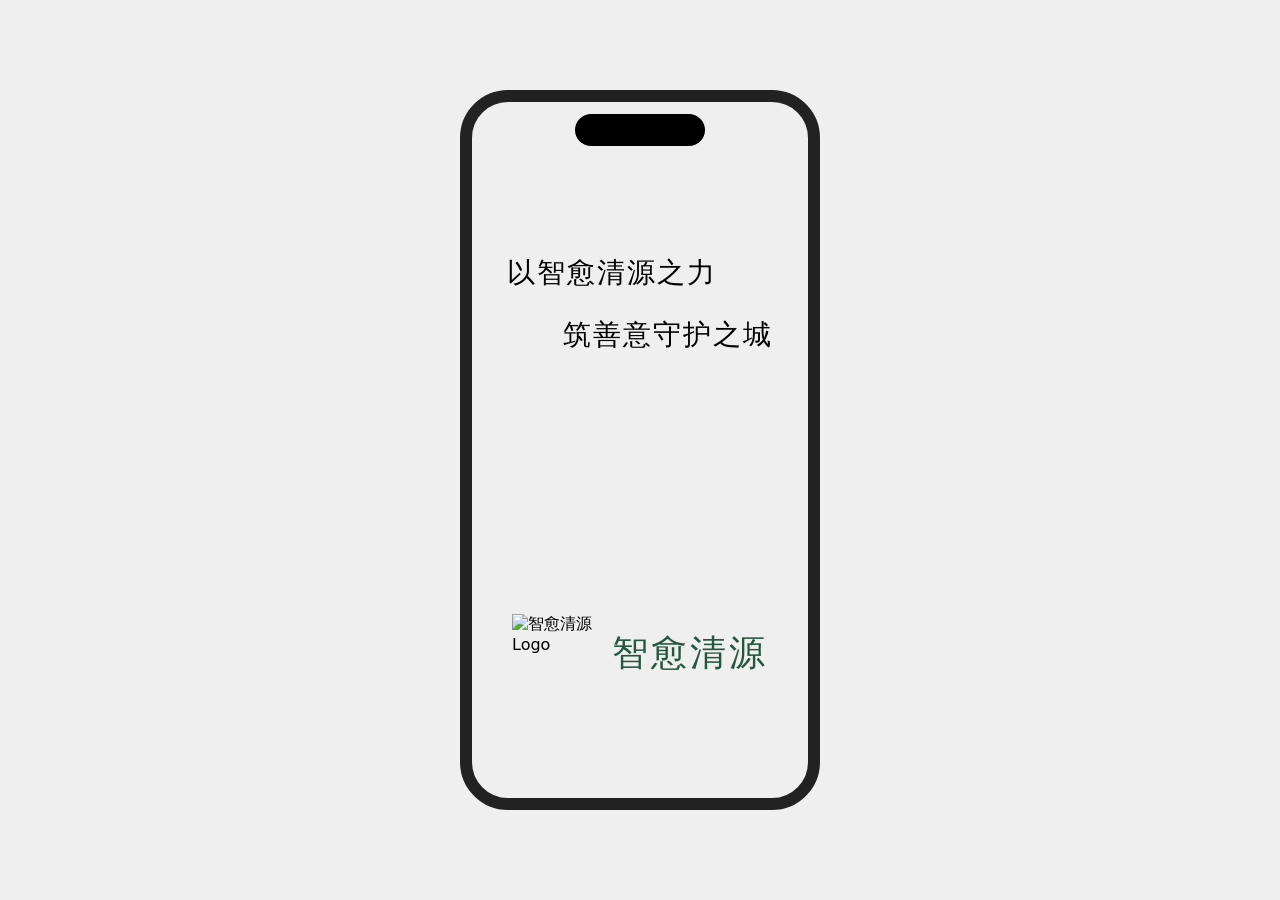
==== index.html @ e717546c "Remove preload link for background image" ====
<!DOCTYPE html>
<html lang="zh-CN">
<head>
    <meta charset="UTF-8">
    <meta name="viewport" content="width=device-width, initial-scale=1.0">
    <title>智愈清源-启动页</title>
    <link rel="preload" href="https://yue1010.github.io/zhiyu-qingyuan2.0/image/LOGO.png" as="image" fetchpriority="high">
    <!--引入外部CSS-->
    <link rel="stylesheet" href="./css/splash.css">
</head>
<body>
    <div class="phone-box">
        <div class="island"></div>
        <div class="splash-wrap">
            <div class="slogan-wrap">
                <div class="slogan-text left">以智愈清源之力</div>
                <div class="slogan-text right">筑善意守护之城</div>
            </div>
            <div class="footer-logo">
                <img class="logo-img" src="https://yue1010.github.io/zhiyu-qingyuan2.0/image/LOGO.png" alt="智愈清源 Logo">
                <span class="name-text">智愈清源</span>
            </div>
        </div>
    </div>
<!--引入外部JS-->
<script src="./js/splash.js"></script>
</body>
</html>
---- css/splash.css ----
* {
    margin: 0;
    padding: 0;
    box-sizing: border-box;
}
body {
    background: #efefef;
    min-height: 100vh;
    display: flex;
    justify-content: center;
    align-items: center;
    font-family: system-ui, sans-serif;
}
.phone-box {
    width: 360px;
    height: 720px;
    border: 12px solid #222222;
    border-radius: 48px;
    position: relative;
    overflow: hidden;
    background: url("https://yue1010.github.io/zhiyu-qingyuan2.0/image/background.png") no-repeat center center;
    background-size: cover;
    background-position: center;
}
.island {
    width: 130px;
    height: 32px;
    background: #000;
    border-radius: 20px;
    position: absolute;
    top: 12px;
    left: 50%;
    transform: translateX(-50%);
    z-index:99;
}
.splash-wrap{
    width:100%;
    height:100%;
    display:flex;
    flex-direction:column;
    align-items:center;
    padding: 140px 30px 100px;
}
.slogan-wrap{
    width: 100%;
    margin-bottom: auto;
}
.slogan-text{
    font-size: 28px;
    color: #000;
    line-height: 2.2;
    letter-spacing: 2px; /* 增加文字字间距 */
}
.slogan-text.left {
    text-align: left;
    padding-left: 5px;
}
.slogan-text.right {
    text-align: right;
    padding-right: 5px;
}
.footer-logo{
    display: flex;
    align-items: center;
    gap:10px;
    margin-top: 145px;
}
.logo-img{
    width:90px;
    height:90px;
    object-fit: contain;
    transform: translateY(6px); /* logo 图片单独下移 */
}
.name-text{
    font-size:36px;
    color:#24573F;
    letter-spacing: 3px;
}
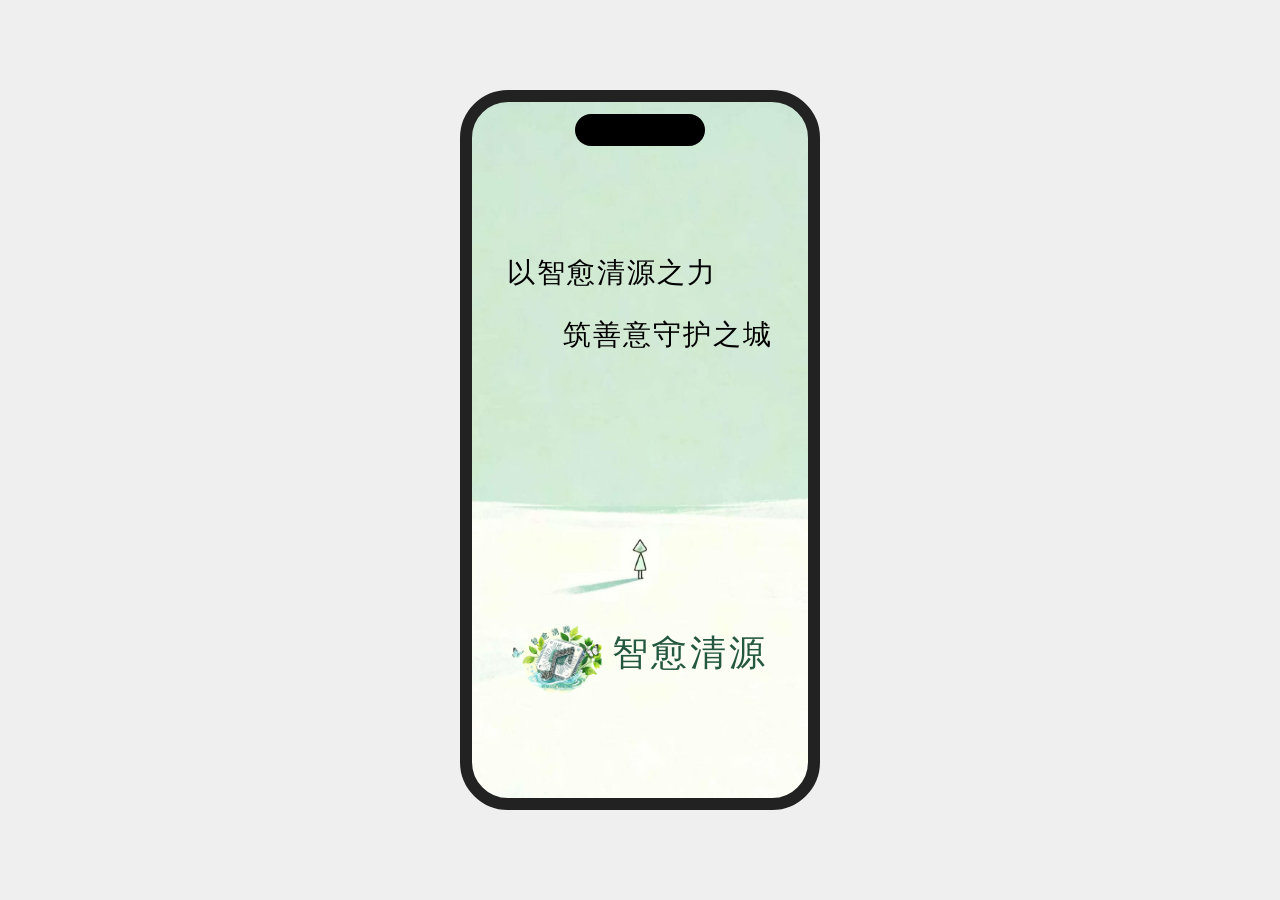
==== commit 0a350548: "Update logo image from JPG to PNG format" ====
--- a/css/splash.css
+++ b/css/splash.css
@@ -18,7 +18,7 @@
     border-radius: 48px;
     position: relative;
     overflow: hidden;
-    background: url("https://yue1010.github.io/zhiyu-qingyuan2.0/image/background.png") no-repeat center center;
+    background: url("https://yue1010.github.io/zhiyu-qingyuan2.0/image/background.jpg") no-repeat center center;
     background-size: cover;
     background-position: center;
 }
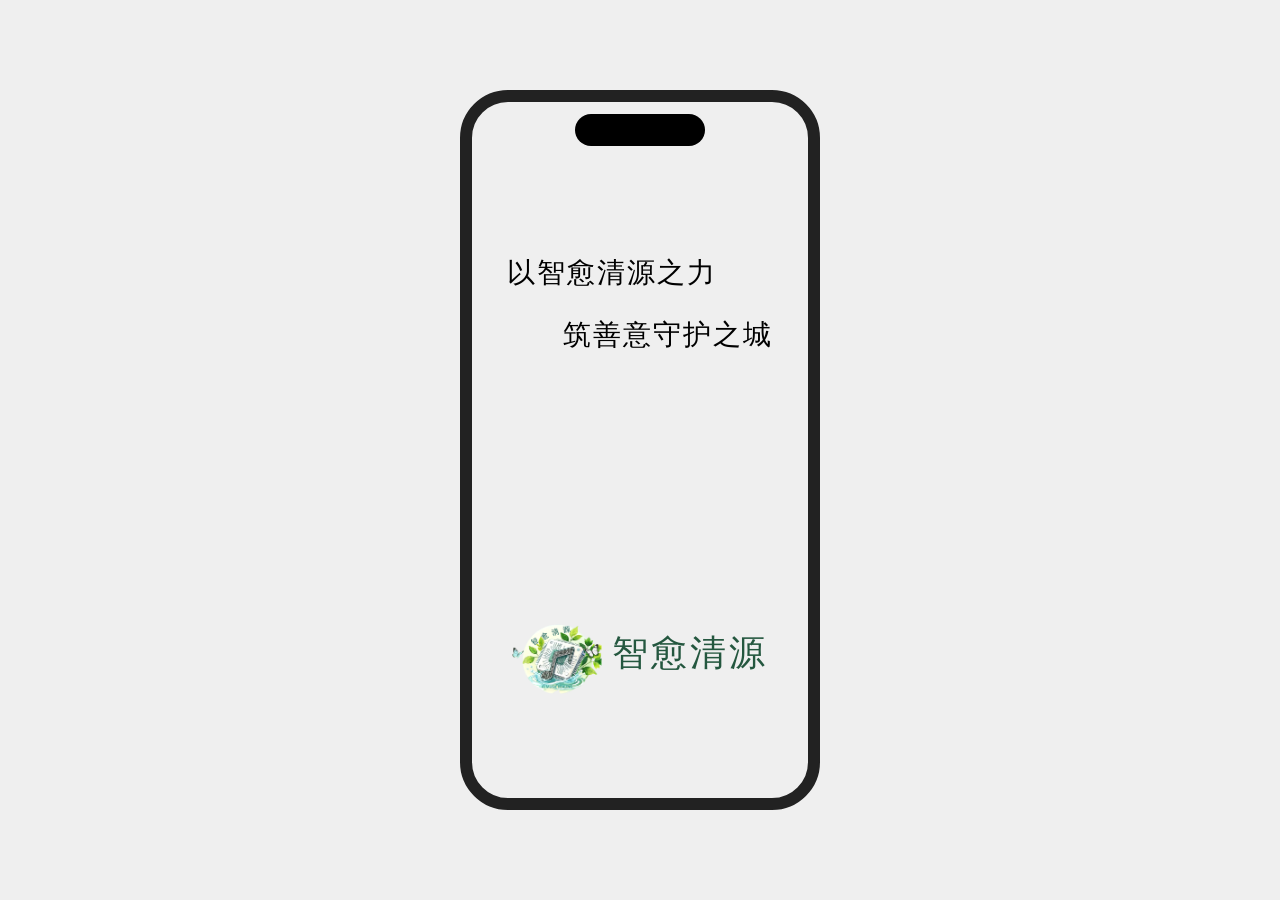
==== commit 1b0c5ae8: "Update logo image source paths in index.html" ====
--- a/index.html
+++ b/index.html
@@ -4,7 +4,7 @@
     <meta charset="UTF-8">
     <meta name="viewport" content="width=device-width, initial-scale=1.0">
     <title>智愈清源-启动页</title>
-    <link rel="preload" href="https://yue1010.github.io/zhiyu-qingyuan2.0/image/LOGO.png" as="image" fetchpriority="high">
+    <link rel="preload" href="./image/LOGO.png" as="image" fetchpriority="high">
     <!--引入外部CSS-->
     <link rel="stylesheet" href="./css/splash.css">
 </head>
@@ -17,7 +17,7 @@
                 <div class="slogan-text right">筑善意守护之城</div>
             </div>
             <div class="footer-logo">
-                <img class="logo-img" src="https://yue1010.github.io/zhiyu-qingyuan2.0/image/LOGO.png" alt="智愈清源 Logo">
+                <img class="logo-img" src="./image/LOGO.png" alt="智愈清源 Logo">
                 <span class="name-text">智愈清源</span>
             </div>
         </div>
--- a/css/splash.css
+++ b/css/splash.css
@@ -18,7 +18,7 @@
     border-radius: 48px;
     position: relative;
     overflow: hidden;
-    background: url("https://yue1010.github.io/zhiyu-qingyuan2.0/image/background.jpg") no-repeat center center;
+    background: url("./image/background.jpg") no-repeat center center;
     background-size: cover;
     background-position: center;
 }
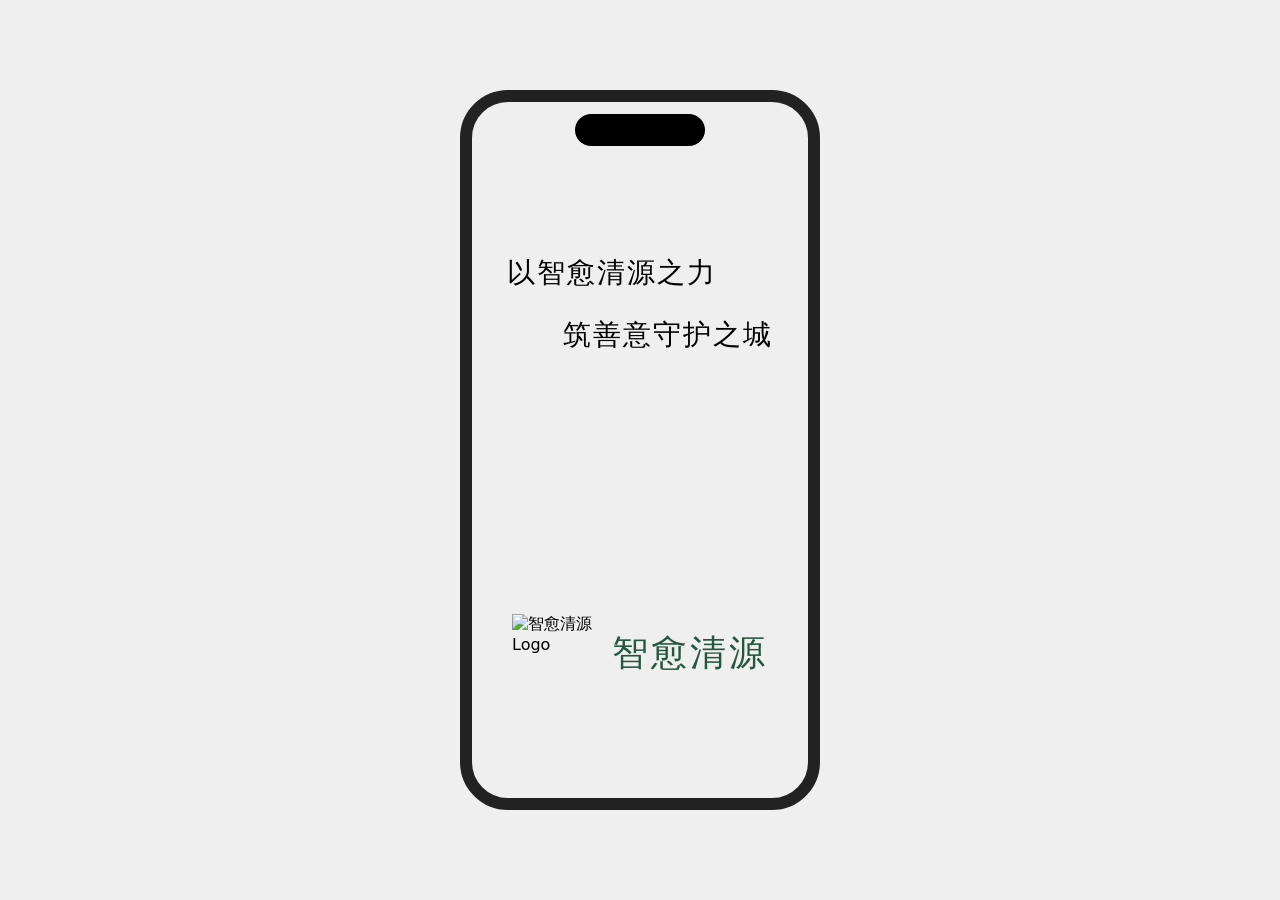
==== commit 234fa075: "Update logo image path in index.html" ====
--- a/index.html
+++ b/index.html
@@ -4,7 +4,7 @@
     <meta charset="UTF-8">
     <meta name="viewport" content="width=device-width, initial-scale=1.0">
     <title>智愈清源-启动页</title>
-    <link rel="preload" href="./image/LOGO.png" as="image" fetchpriority="high">
+    <link rel="preload" href="/zhiyu-qingyuan2.0/image/LOGO.png" as="image" fetchpriority="high">
     <!--引入外部CSS-->
     <link rel="stylesheet" href="./css/splash.css">
 </head>
@@ -17,7 +17,7 @@
                 <div class="slogan-text right">筑善意守护之城</div>
             </div>
             <div class="footer-logo">
-                <img class="logo-img" src="./image/LOGO.png" alt="智愈清源 Logo">
+                <img class="logo-img" src="/zhiyu-qingyuan2.0/image/LOGO.png" alt="智愈清源 Logo">
                 <span class="name-text">智愈清源</span>
             </div>
         </div>
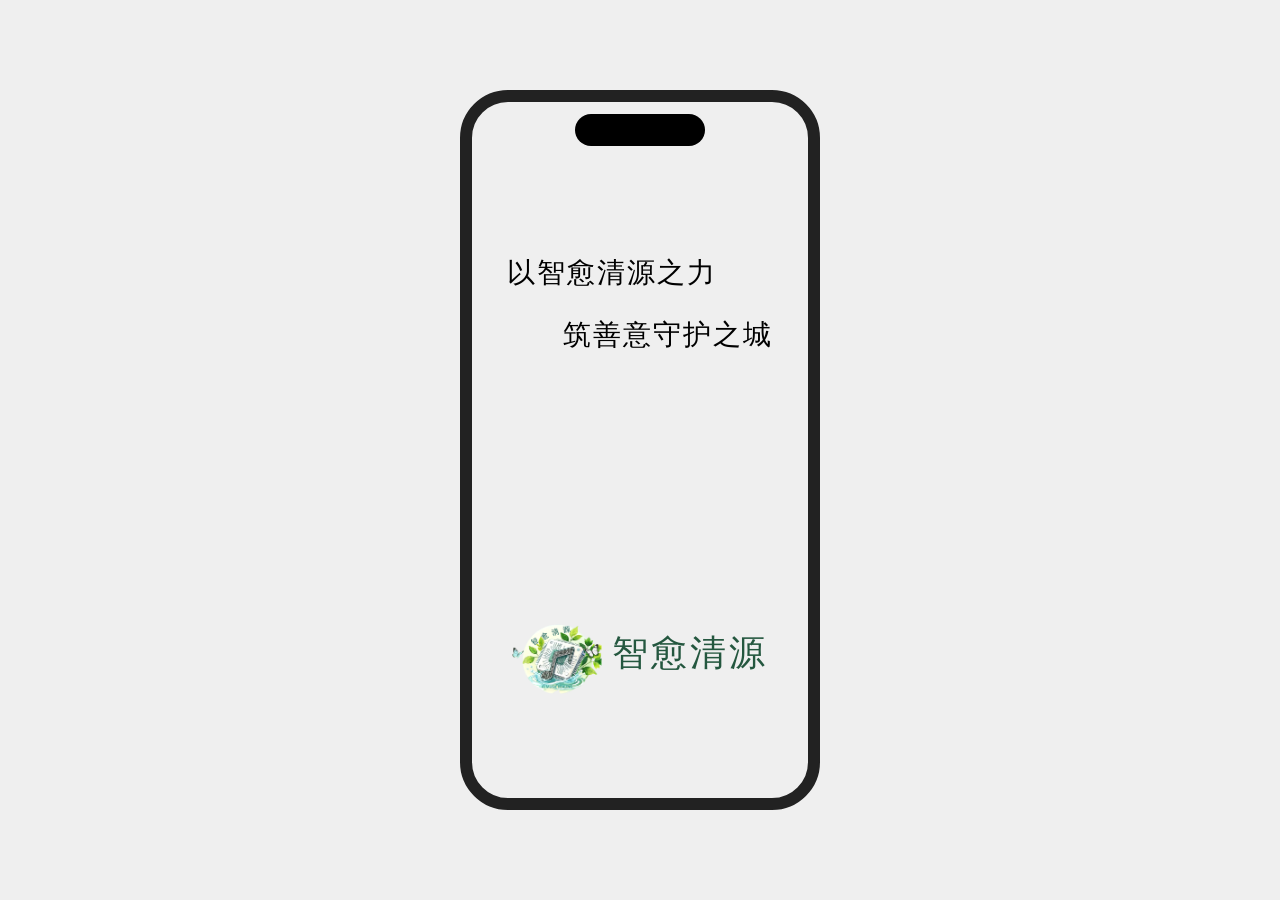
==== commit b681db73: "Update logo image paths in index.html" ====
--- a/index.html
+++ b/index.html
@@ -4,7 +4,7 @@
     <meta charset="UTF-8">
     <meta name="viewport" content="width=device-width, initial-scale=1.0">
     <title>智愈清源-启动页</title>
-    <link rel="preload" href="/zhiyu-qingyuan2.0/image/LOGO.png" as="image" fetchpriority="high">
+    <link rel="preload" href="./image/LOGO.png" as="image" fetchpriority="high">
     <!--引入外部CSS-->
     <link rel="stylesheet" href="./css/splash.css">
 </head>
@@ -17,7 +17,7 @@
                 <div class="slogan-text right">筑善意守护之城</div>
             </div>
             <div class="footer-logo">
-                <img class="logo-img" src="/zhiyu-qingyuan2.0/image/LOGO.png" alt="智愈清源 Logo">
+                <img class="logo-img" src="./image/LOGO.png" alt="智愈清源 Logo">
                 <span class="name-text">智愈清源</span>
             </div>
         </div>
--- a/css/splash.css
+++ b/css/splash.css
@@ -18,7 +18,7 @@
     border-radius: 48px;
     position: relative;
     overflow: hidden;
-    background: url("./image/background.jpg") no-repeat center center;
+    background: url("/zhiyu-qingyuan2.0/image/background.jpg") no-repeat center center;
     background-size: cover;
     background-position: center;
 }
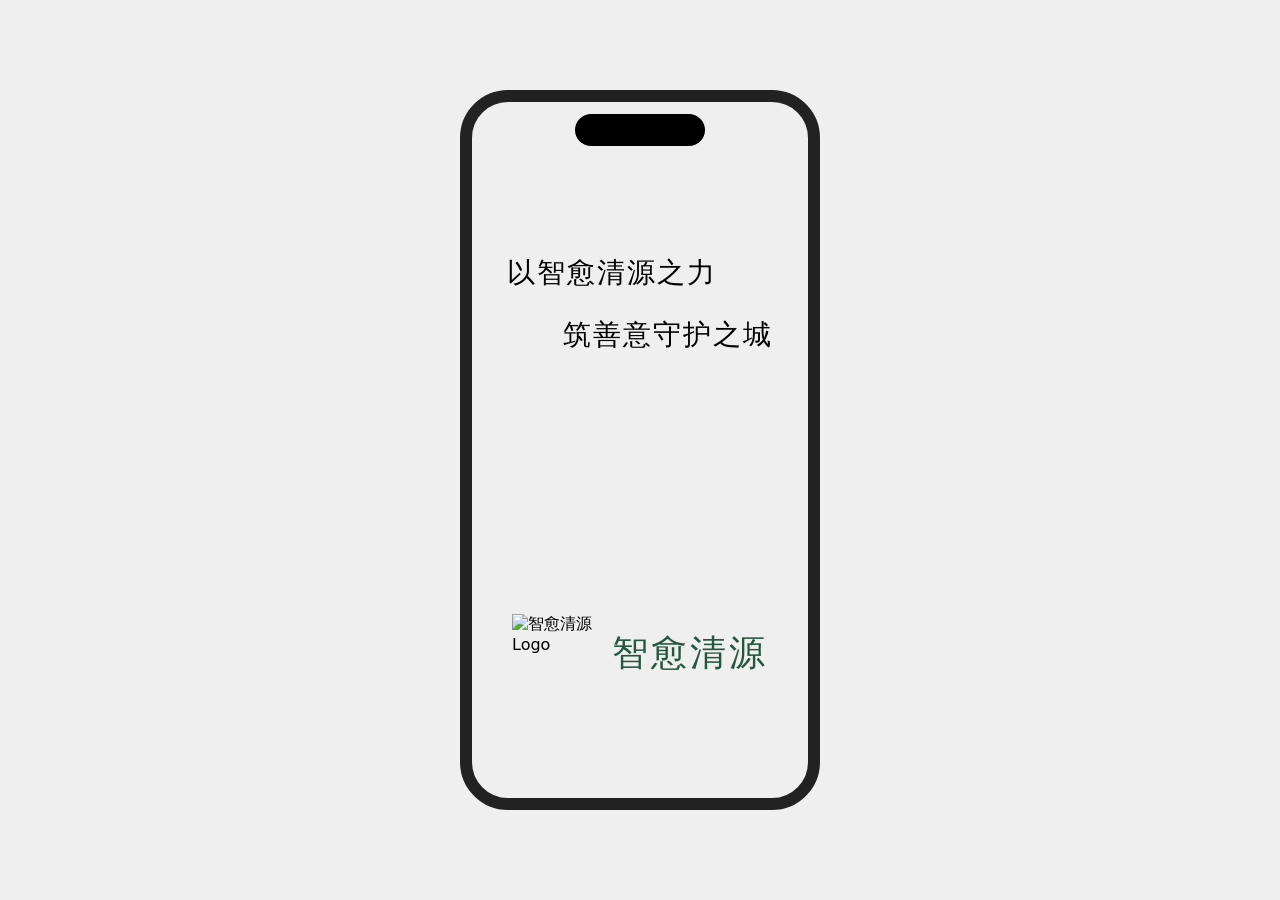
==== commit 914724a1: "Update logo image source to external URL" ====
--- a/index.html
+++ b/index.html
@@ -4,7 +4,7 @@
     <meta charset="UTF-8">
     <meta name="viewport" content="width=device-width, initial-scale=1.0">
     <title>智愈清源-启动页</title>
-    <link rel="preload" href="./image/LOGO.png" as="image" fetchpriority="high">
+    <link rel="preload" href="https://yue1010.github.io/zhiyu-qingyuan/image/LOGO.png" as="image">
     <!--引入外部CSS-->
     <link rel="stylesheet" href="./css/splash.css">
 </head>
@@ -17,7 +17,7 @@
                 <div class="slogan-text right">筑善意守护之城</div>
             </div>
             <div class="footer-logo">
-                <img class="logo-img" src="./image/LOGO.png" alt="智愈清源 Logo">
+                <img class="logo-img" src="https://yue1010.github.io/zhiyu-qingyuan/image/LOGO.png" alt="智愈清源 Logo">
                 <span class="name-text">智愈清源</span>
             </div>
         </div>
